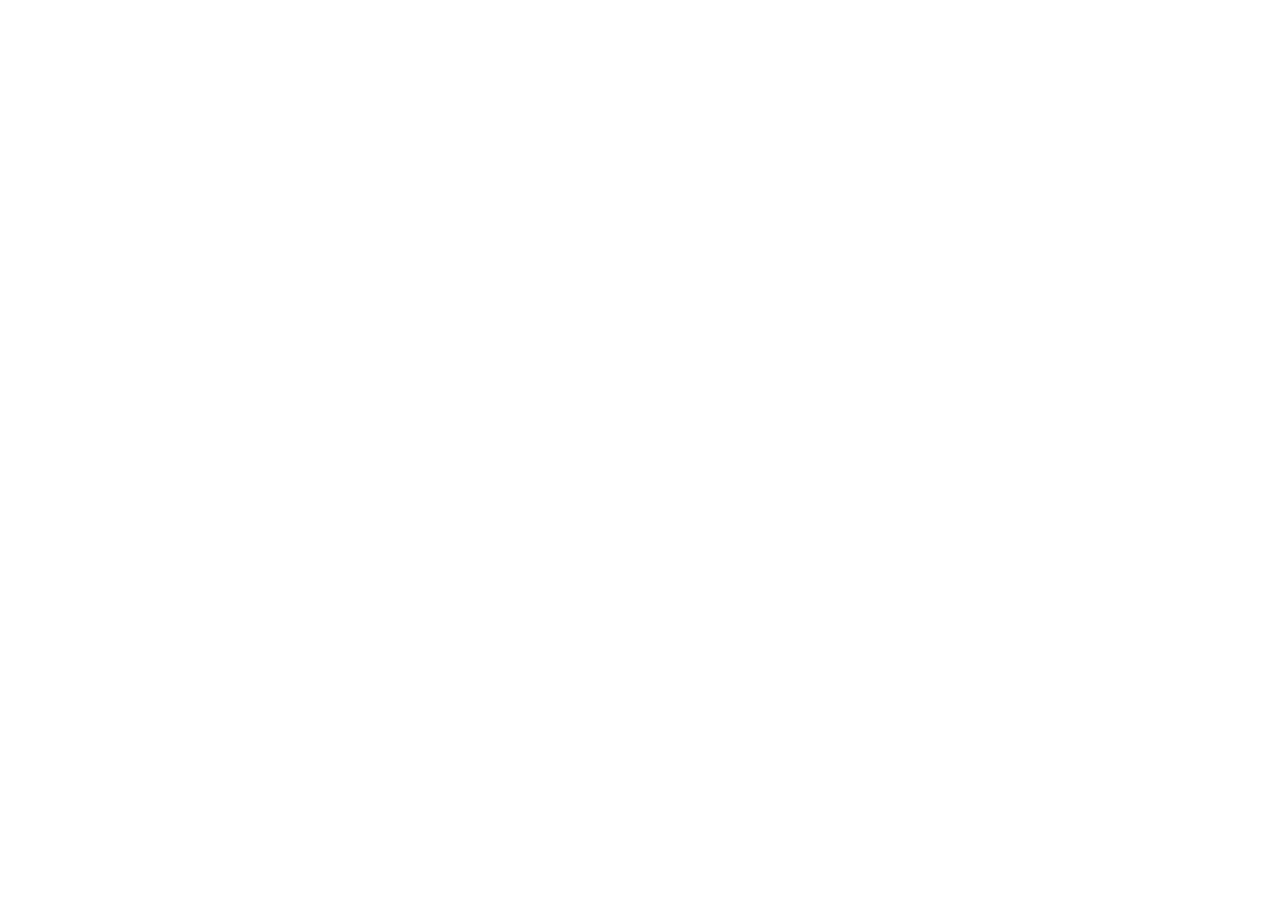
==== index.html @ ef13501e "First code in Javascript" ====
<!DOCTYPE html>
<html lang="en">
<head>
    <meta charset="UTF-8">
    <meta name="viewport" content="width=device-width, initial-scale=1.0">
    <title>Document</title>
</head>
<body>
    



   <script src="main.js"></script> 
</body>
</html>
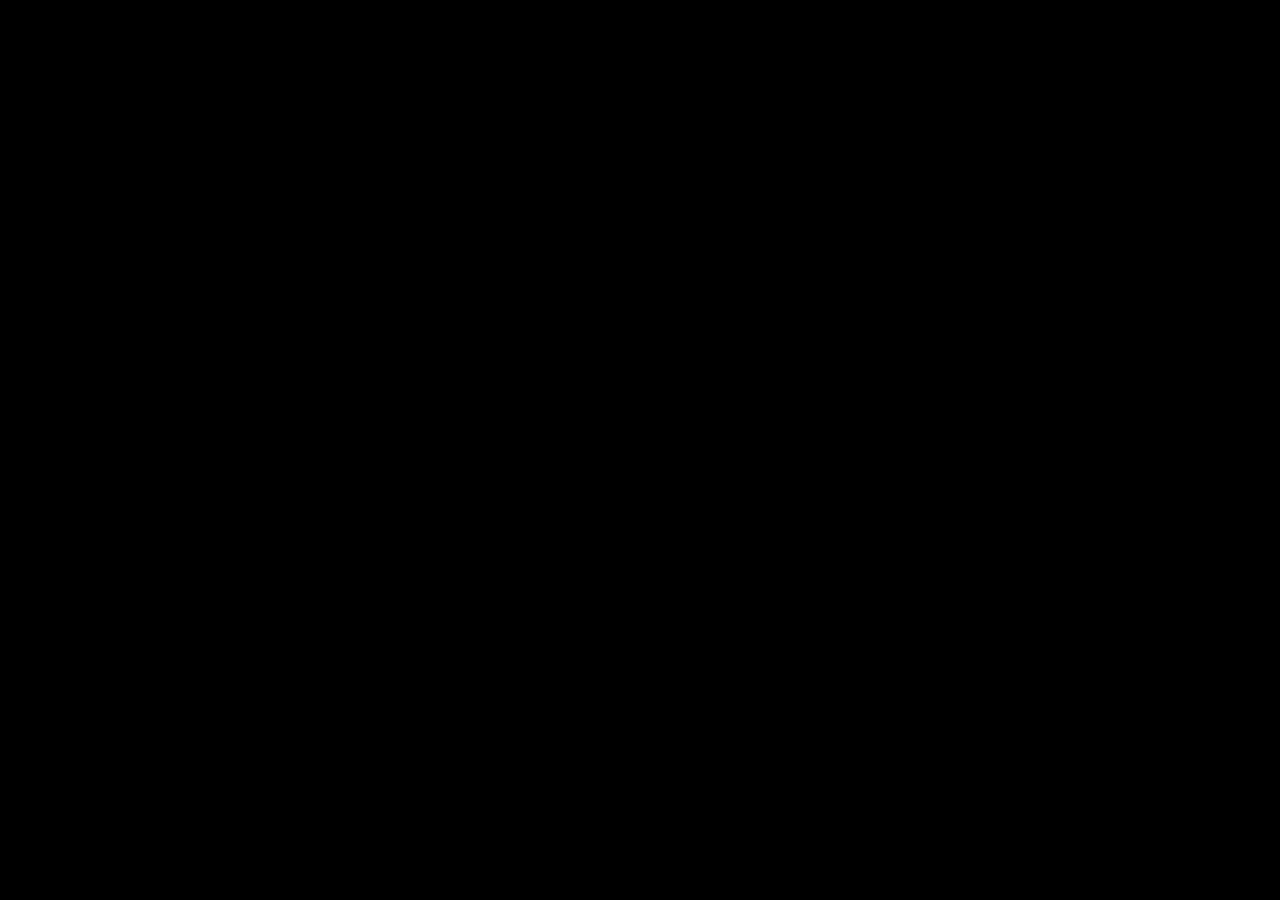
==== commit aa06b624: "exercise: right-angle star pattern" ====
--- a/index.html
+++ b/index.html
@@ -3,13 +3,9 @@
 <head>
     <meta charset="UTF-8">
     <meta name="viewport" content="width=device-width, initial-scale=1.0">
-    <title>Document</title>
+    <title>test</title>
 </head>
-<body>
-    
-
-
-
-   <script src="main.js"></script> 
+<body style="background-color: black;">
+    <script src="main.js"></script>
 </body>
 </html>
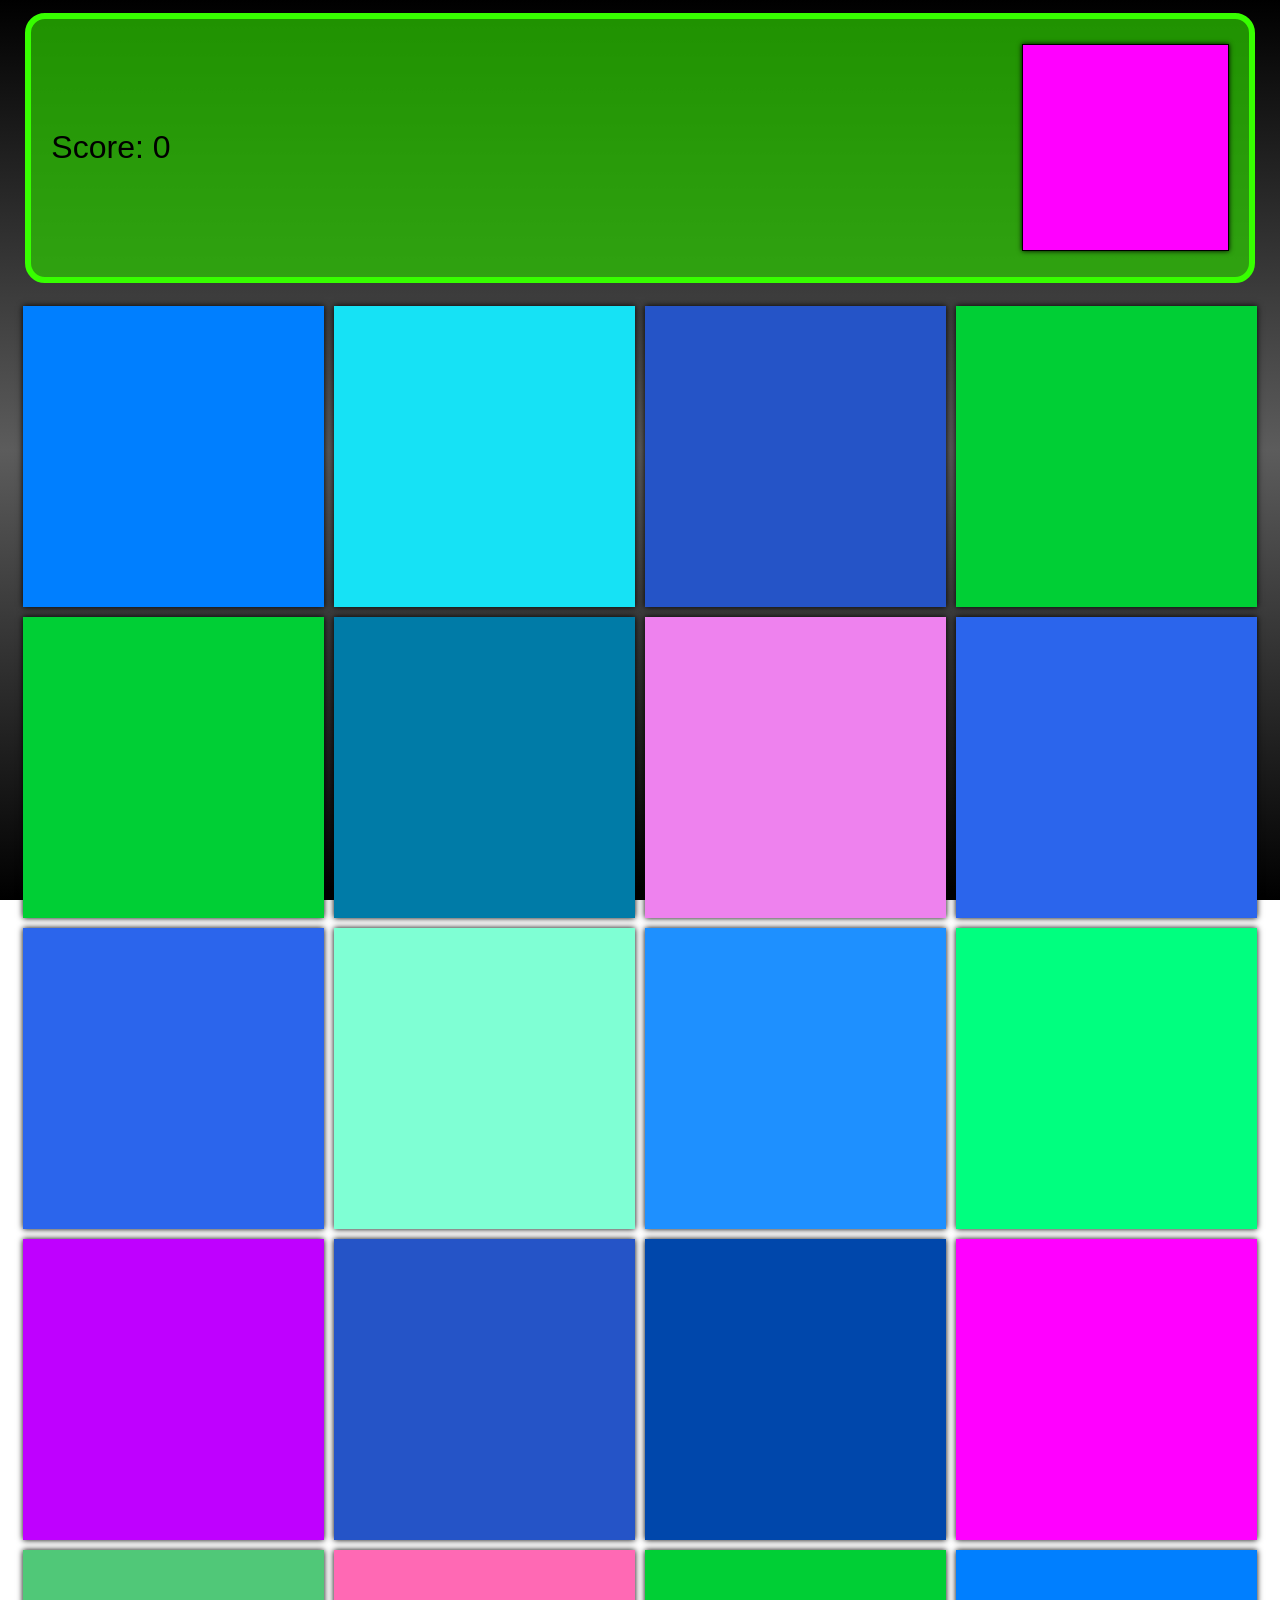
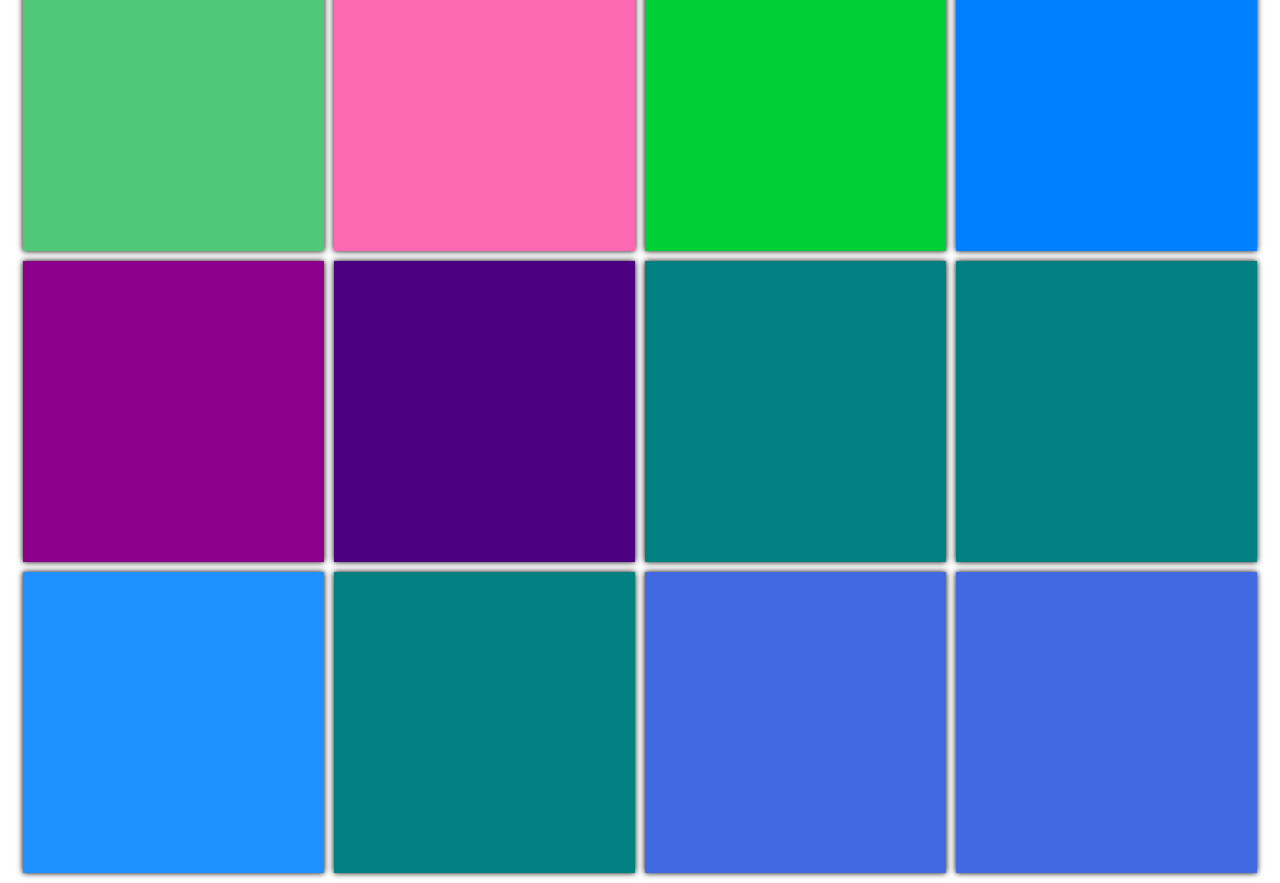
==== commit 40b229fc: "temp: move the index to root to make it live" ====
--- a/index.html
+++ b/index.html
@@ -1,11 +1,25 @@
-<!DOCTYPE html>
+<!doctype html>
 <html lang="en">
-<head>
-    <meta charset="UTF-8">
-    <meta name="viewport" content="width=device-width, initial-scale=1.0">
-    <title>test</title>
-</head>
-<body style="background-color: black;">
-    <script src="main.js"></script>
-</body>
+  <head>
+    <meta charset="UTF-8" />
+    <meta name="viewport" content="width=device-width, initial-scale=1.0" />
+    <link rel="stylesheet" href="./Daily-Practice/25-Color-Box-Game/style.css" type="text/css" />
+    <title>Box Game</title>
+  </head>
+
+  <body>
+<header>
+  <div class="score-container">
+    <span>Score: <span id="score-display">0</span></span> 
+    <div class="try-again"></div>
+    <div id="header-box"></div>
+  </div>
+</header>
+
+    <main>
+      <div id="box-container"></div>
+    </main>
+
+    <script src="./Daily-Practice/25-Color-Box-Game/main.js"></script>
+  </body>
 </html>
--- a/Daily-Practice/25-Color-Box-Game/style.css
+++ b/Daily-Practice/25-Color-Box-Game/style.css
@@ -0,0 +1,284 @@
+* {
+  padding: 0;
+  margin: 0;
+  box-sizing: border-box;
+}
+
+html,
+body {
+  width: 100%;
+  height: 100%;
+}
+body {
+  background: linear-gradient(
+    360deg,
+    rgb(0, 0, 0),
+    rgb(92, 92, 92),
+    rgb(0, 0, 0)
+  );
+  background-repeat: no-repeat;
+  background-attachment: fixed;
+}
+
+header {
+  height: 30%;
+  margin: 1%;
+}
+
+#header-box {
+  height: 95%;
+  aspect-ratio: 1 / 1;
+  border: 0.07vw solid black;
+  box-shadow: 0px 0px 5px 0px black;
+}
+
+.score-container {
+  height: 100%;
+  width: 98%;
+  margin: 0 auto;
+  display: flex;
+  justify-content: space-between;
+  align-items: center;
+  padding: 20px;
+  border-radius: 20px;
+  border: 6px solid rgb(55, 255, 0);
+  background-color: rgba(45, 207, 0, 0.7);
+}
+
+.score-container > span {
+  font-size: 2em;
+
+  font-family:
+    "science gothic", "Lucida Sans Regular", "Lucida Grande",
+    "Lucida Sans Unicode", Geneva, Verdana, sans-serif;
+}
+
+main {
+  width: 100%;
+}
+
+#box-container {
+  display: grid;
+  margin: 0px auto;
+  width: 98%;
+  height: 100%;
+  grid-template-columns: repeat(4, 1fr);
+  grid-template-rows: repeat(5, 1fr);
+  gap: 10px;
+  padding: 10px;
+}
+
+.game-box {
+  aspect-ratio: 1 / 1;
+  border: 0.3vw solid balck;
+  box-shadow: 0px 0px 6px 0px black;
+  animation: lefBoxesPan 1s ease;
+  animation-fill-mode: both;
+}
+
+.box1 {
+  animation: lefBoxesPan 1s ease;
+  animation-fill-mode: both;
+}
+
+.box2 {
+  animation-delay: 0.2s;
+  animation: lefBoxesPan 1.2s ease;
+  animation-fill-mode: both;
+}
+
+.box3 {
+  animation: rightBoxesPan 1.4s ease;
+  animation-fill-mode: both;
+  -webkit-animation: rightBoxesPan 1.4s ease;
+}
+.box4 {
+  animation: rightBoxesPan 1.6s ease;
+  animation-fill-mode: both;
+  -webkit-animation: rightBoxesPan 1.6s ease;
+}
+.box5 {
+  animation-delay: 0.4s;
+  animation: lefBoxesPan 1.8s ease;
+  animation-fill-mode: both;
+  -webkit-animation: lefBoxesPan 1.8s ease;
+}
+
+.box6 {
+  animation-delay: 0.6s;
+  animation: lefBoxesPan 2s ease;
+  animation-fill-mode: both;
+}
+
+.box7 {
+  animation: rightBoxesPan 2.1s ease;
+  animation-fill-mode: both;
+  -webkit-animation: rightBoxesPan 2.1s ease;
+}
+.box8 {
+  animation: rightBoxesPan 2.2s ease;
+  animation-fill-mode: both;
+  -webkit-animation: rightBoxesPan 2.2s ease;
+}
+.box9 {
+  animation-delay: 0.8s;
+  animation: lefBoxesPan 2.3s ease;
+  animation-fill-mode: both;
+  -webkit-animation: lefBoxesPan 2.3s ease;
+}
+
+.box10 {
+  animation-delay: 1s;
+  animation: lefBoxesPan 2.4s ease;
+  animation-fill-mode: both;
+  -webkit-animation: lefBoxesPan 2.4s ease;
+}
+
+.box11 {
+  animation: rightBoxesPan 2.5s ease;
+  animation-fill-mode: both;
+  -webkit-animation: rightBoxesPan 2.5s ease;
+}
+.box12 {
+  animation: lefBoxesPan 2.6s ease;
+  animation-fill-mode: both;
+  -webkit-animation: lefBoxesPan 2.6s ease;
+}
+.box13 {
+  animation-delay: 1.2s;
+  animation: lefBoxesPan 2.7s ease;
+  animation-fill-mode: both;
+  -webkit-animation: lefBoxesPan 2.7s ease;
+}
+
+.box14 {
+  animation-delay: 1.4s;
+  animation: rightBoxesPan 2.8s ease;
+  animation-fill-mode: both;
+  -webkit-animation: rightBoxesPan 2.8s ease;
+}
+
+.box15 {
+  animation: rightBoxesPan 2.9s ease;
+  animation-fill-mode: both;
+  -webkit-animation: rightBoxesPan 2.9s ease;
+}
+.box16 {
+  animation: lefBoxesPan 3s ease;
+  animation-fill-mode: both;
+  -webkit-animation: lefBoxesPan 3s ease;
+}
+.box17 {
+  animation-delay: 1.6s;
+  animation: lefBoxesPan 3.1s ease;
+  animation-fill-mode: both;
+  -webkit-animation: lefBoxesPan 3.1s ease;
+}
+
+.box18 {
+  animation-delay: 1.8s;
+  animation: rightBoxesPan 3.2s ease;
+  animation-fill-mode: both;
+  -webkit-animation: rightBoxesPan 3.2s ease;
+}
+
+.box19 {
+  animation: rightBoxesPan 3.3s ease;
+  animation-fill-mode: both;
+  -webkit-animation: rightBoxesPan 3.3s ease;
+}
+.box20 {
+  animation: lefBoxesPan 3.4s ease;
+  animation-fill-mode: both;
+  -webkit-animation: lefBoxesPan 3.4s ease;
+}
+.box21 {
+  animation-delay: 2s;
+  animation: lefBoxesPan 3.5s ease;
+  animation-fill-mode: both;
+  -webkit-animation: lefBoxesPan 3.5s ease;
+}
+
+.box22 {
+  animation-delay: 2.2s;
+  animation: rightBoxesPan 3.6s ease;
+  animation-fill-mode: both;
+  -webkit-animation: rightBoxesPan 3.6s ease;
+}
+
+.box23 {
+  animation: rightBoxesPan 3.7s ease;
+  animation-fill-mode: both;
+  -webkit-animation: rightBoxesPan 3.7s ease;
+}
+.box24 {
+  animation: lefBoxesPan 3.8s ease;
+  animation-fill-mode: both;
+}
+.box25 {
+  animation-delay: 2.4s;
+  animation: lefBoxesPan 3.9s ease;
+  animation-fill-mode: both;
+}
+
+.box26 {
+  animation-delay: 2.6s;
+  animation: rightBoxesPan 4s ease;
+  animation-fill-mode: both;
+  -webkit-animation: rightBoxesPan 4s ease;
+}
+.box27 {
+  animation: rightBoxesPan 4.1s ease;
+  animation-fill-mode: both;
+  -webkit-animation: rightBoxesPan 4.1s ease;
+}
+.box28 {
+  animation: lefBoxesPan 4.2s ease;
+  animation-fill-mode: both;
+}
+
+@keyframes lefBoxesPan {
+  from {
+    transform: translateX(-1000px);
+    opacity: 0.2;
+  }
+
+  to {
+    transform: translateX(0px);
+    opacity: 1;
+  }
+}
+
+@keyframes rightBoxesPan {
+  from {
+    transform: translateX(1000px);
+    opacity: 0.2;
+    -webkit-transform: translateX(1000px);
+    -moz-transform: translateX(1000px);
+    -ms-transform: translateX(1000px);
+    -o-transform: translateX(1000px);
+  }
+
+  to {
+    transform: translateX(0px);
+    opacity: 1;
+  }
+}
+
+#try-again {
+  font-size: 1.5em;
+  font-weight: bold;
+  font-family: monospace;
+  color: white;
+  animation: pop-up 1s ease;
+  animation-fill-mode: both;
+}
+
+@keyframes pop-up {
+  from {
+    opacity: 0;
+  }
+  to {
+    opacity: 1;
+  }
+}
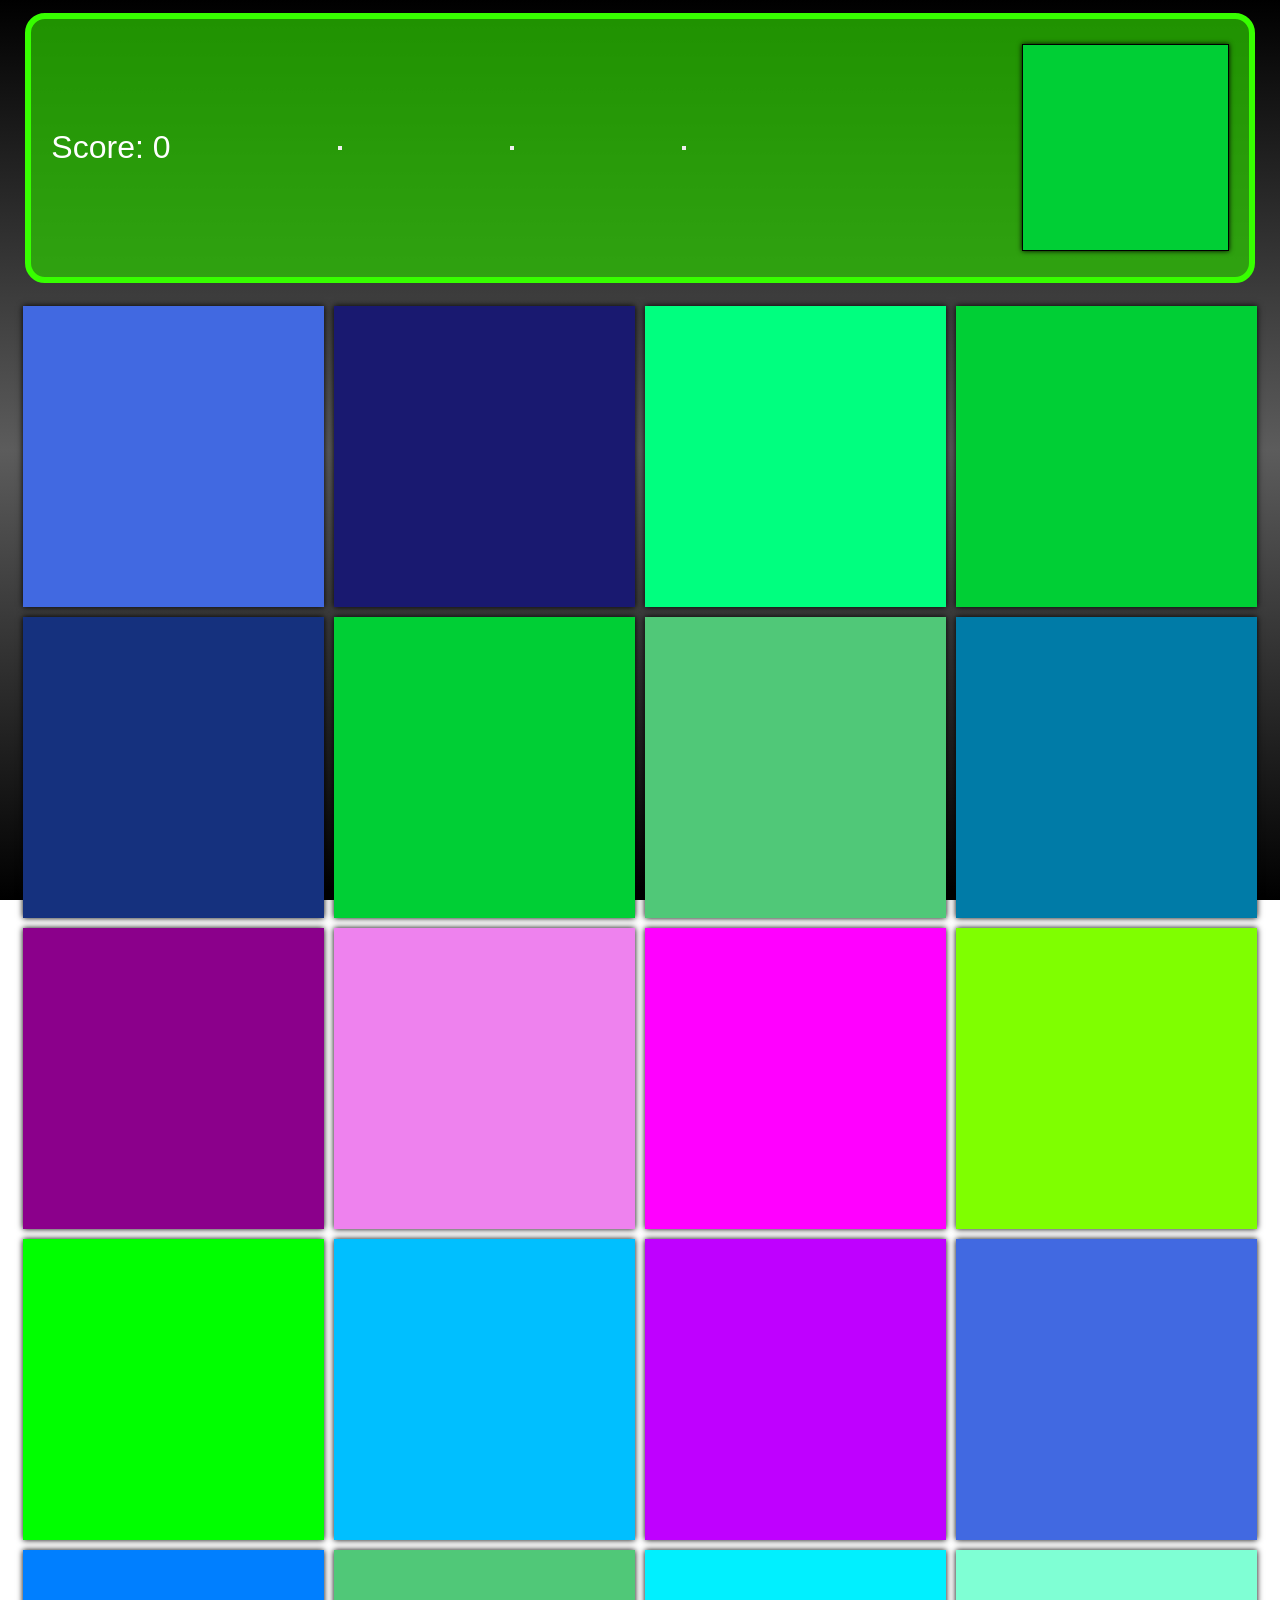
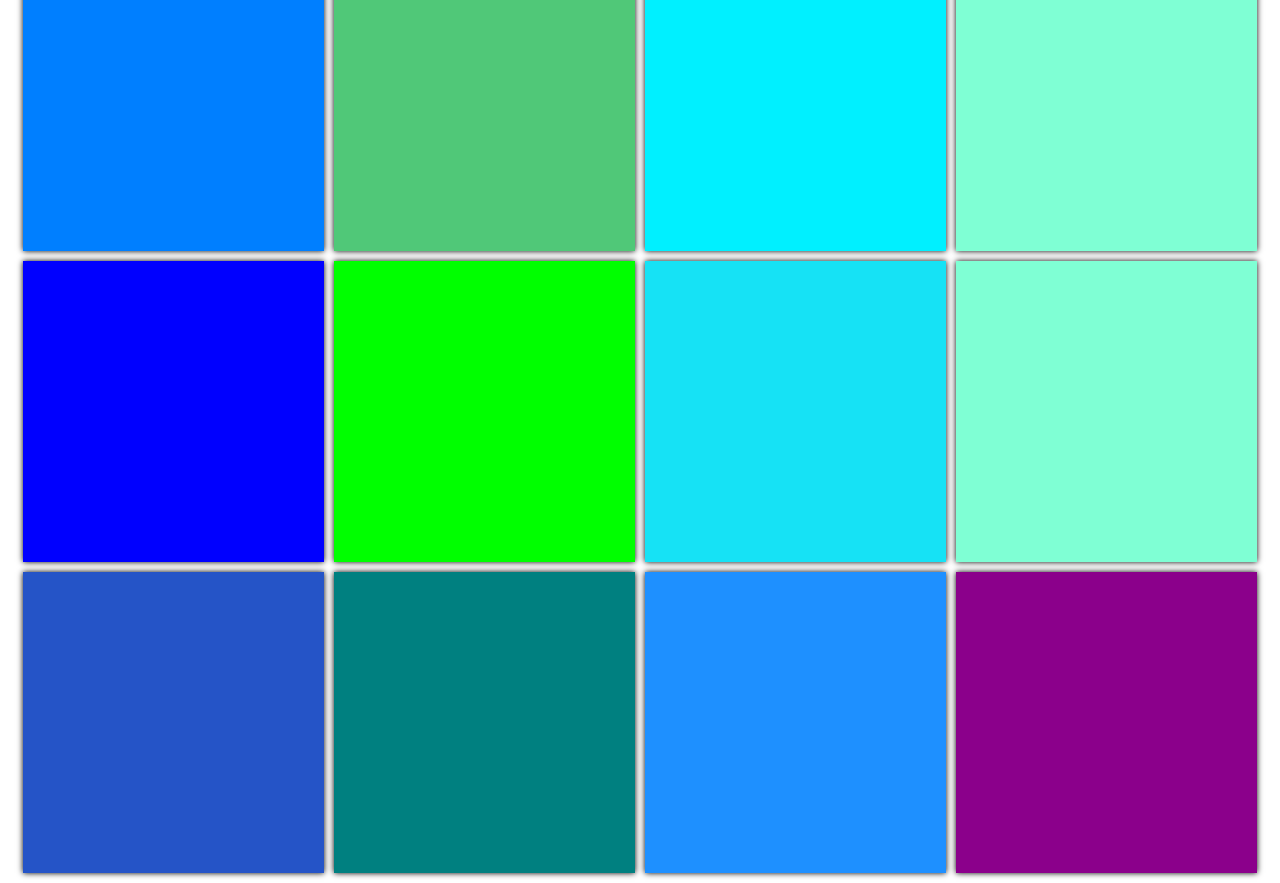
==== commit d34b6208: "feat: update the new files with old ones" ====
--- a/index.html
+++ b/index.html
@@ -10,7 +10,8 @@
   <body>
 <header>
   <div class="score-container">
-    <span>Score: <span id="score-display">0</span></span> 
+    <span style="color: white;">Score: <span id="score-display">0</span></span>
+    <button></button><button></button><button></button>
     <div class="try-again"></div>
     <div id="header-box"></div>
   </div>
--- a/Daily-Practice/25-Color-Box-Game/style.css
+++ b/Daily-Practice/25-Color-Box-Game/style.css
@@ -53,6 +53,22 @@
     "Lucida Sans Unicode", Geneva, Verdana, sans-serif;
 }
 
+#score-displa{
+  color: red;
+  transition: all 0.5s ease, transform 0.5s ease;
+  -webkit-transition: all 0.5s ease, transform 0.5s ease;
+  -moz-transition: all 0.5s ease, transform 0.5s ease;
+  -ms-transition: all 0.5s ease, transform 0.5s ease;
+  -o-transition: all 0.5s ease, transform 0.5s ease;
+  transform: scale(1.1);
+  -webkit-transform: scale(1.1);
+  -moz-transform: scale(1.1);
+  -ms-transform: scale(1.1);
+  -o-transform: scale(1.1);
+}
+
+
+
 main {
   width: 100%;
 }
